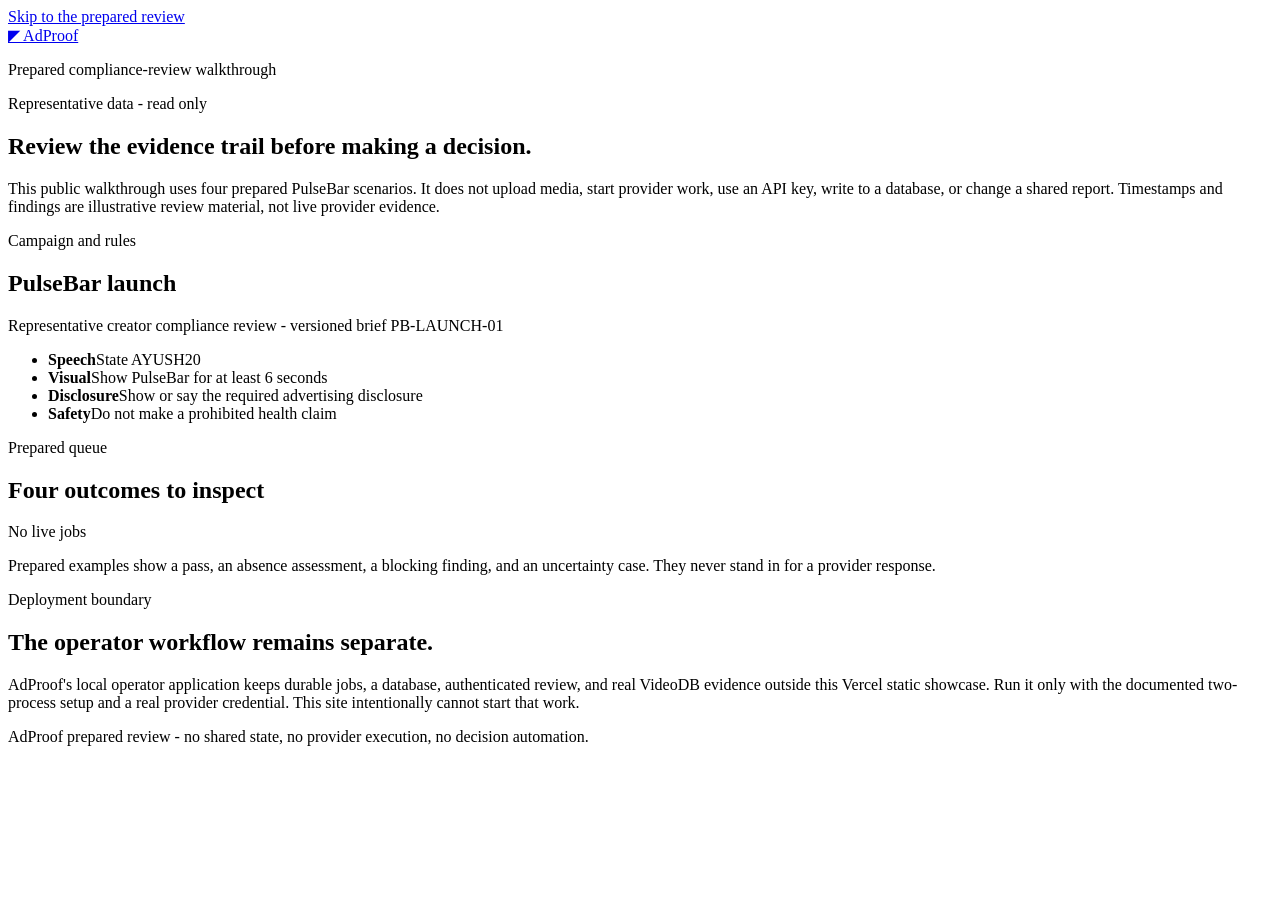
==== app/public/index.html @ 23cebc86 "Add prepared AdProof Vercel review showcase" ====
<!doctype html>
<html lang="en">
  <head>
    <meta charset="utf-8" />
    <meta name="viewport" content="width=device-width, initial-scale=1" />
    <meta
      name="description"
      content="A prepared, read-only AdProof review walkthrough for representative PulseBar scenarios."
    />
    <title>AdProof - prepared compliance review</title>
    <link rel="stylesheet" href="/showcase.css" />
  </head>
  <body>
    <a class="skip-link" href="#review">Skip to the prepared review</a>
    <header class="site-header">
      <div class="masthead">
        <a class="brand" href="/" aria-label="AdProof prepared review home">
          <span aria-hidden="true">◤</span> AdProof
        </a>
        <p>Prepared compliance-review walkthrough</p>
      </div>
    </header>

    <main id="review" class="page-shell">
      <section class="prepared-notice" aria-labelledby="prepared-title">
        <div>
          <p class="eyebrow">Representative data - read only</p>
          <h1 id="prepared-title">Review the evidence trail before making a decision.</h1>
        </div>
        <p>
          This public walkthrough uses four prepared PulseBar scenarios. It does not upload media,
          start provider work, use an API key, write to a database, or change a shared report.
          Timestamps and findings are illustrative review material, not live provider evidence.
        </p>
      </section>

      <section class="campaign-context" aria-labelledby="campaign-heading">
        <div>
          <p class="eyebrow">Campaign and rules</p>
          <h2 id="campaign-heading">PulseBar launch</h2>
          <p class="muted">Representative creator compliance review - versioned brief PB-LAUNCH-01</p>
        </div>
        <ul class="rule-summary" aria-label="Representative rule set">
          <li><strong>Speech</strong><span>State AYUSH20</span></li>
          <li><strong>Visual</strong><span>Show PulseBar for at least 6 seconds</span></li>
          <li><strong>Disclosure</strong><span>Show or say the required advertising disclosure</span></li>
          <li><strong>Safety</strong><span>Do not make a prohibited health claim</span></li>
        </ul>
      </section>

      <section class="review-workspace" aria-label="Prepared submission review">
        <aside class="queue-panel">
          <div class="section-heading">
            <div>
              <p class="eyebrow">Prepared queue</p>
              <h2>Four outcomes to inspect</h2>
            </div>
            <span class="chip neutral">No live jobs</span>
          </div>
          <div id="scenario-list" class="scenario-list" role="tablist" aria-label="Prepared PulseBar scenarios"></div>
          <p class="queue-footnote">
            Prepared examples show a pass, an absence assessment, a blocking finding, and an
            uncertainty case. They never stand in for a provider response.
          </p>
        </aside>

        <article class="report-panel" aria-live="polite">
          <div id="report"></div>
        </article>
      </section>

      <section class="boundary" aria-labelledby="boundary-heading">
        <div>
          <p class="eyebrow">Deployment boundary</p>
          <h2 id="boundary-heading">The operator workflow remains separate.</h2>
        </div>
        <p>
          AdProof's local operator application keeps durable jobs, a database, authenticated review,
          and real VideoDB evidence outside this Vercel static showcase. Run it only with the documented
          two-process setup and a real provider credential. This site intentionally cannot start that work.
        </p>
      </section>
    </main>

    <footer>
      <p>AdProof prepared review - no shared state, no provider execution, no decision automation.</p>
    </footer>
    <script src="/prepared-scenarios.js"></script>
  </body>
</html>
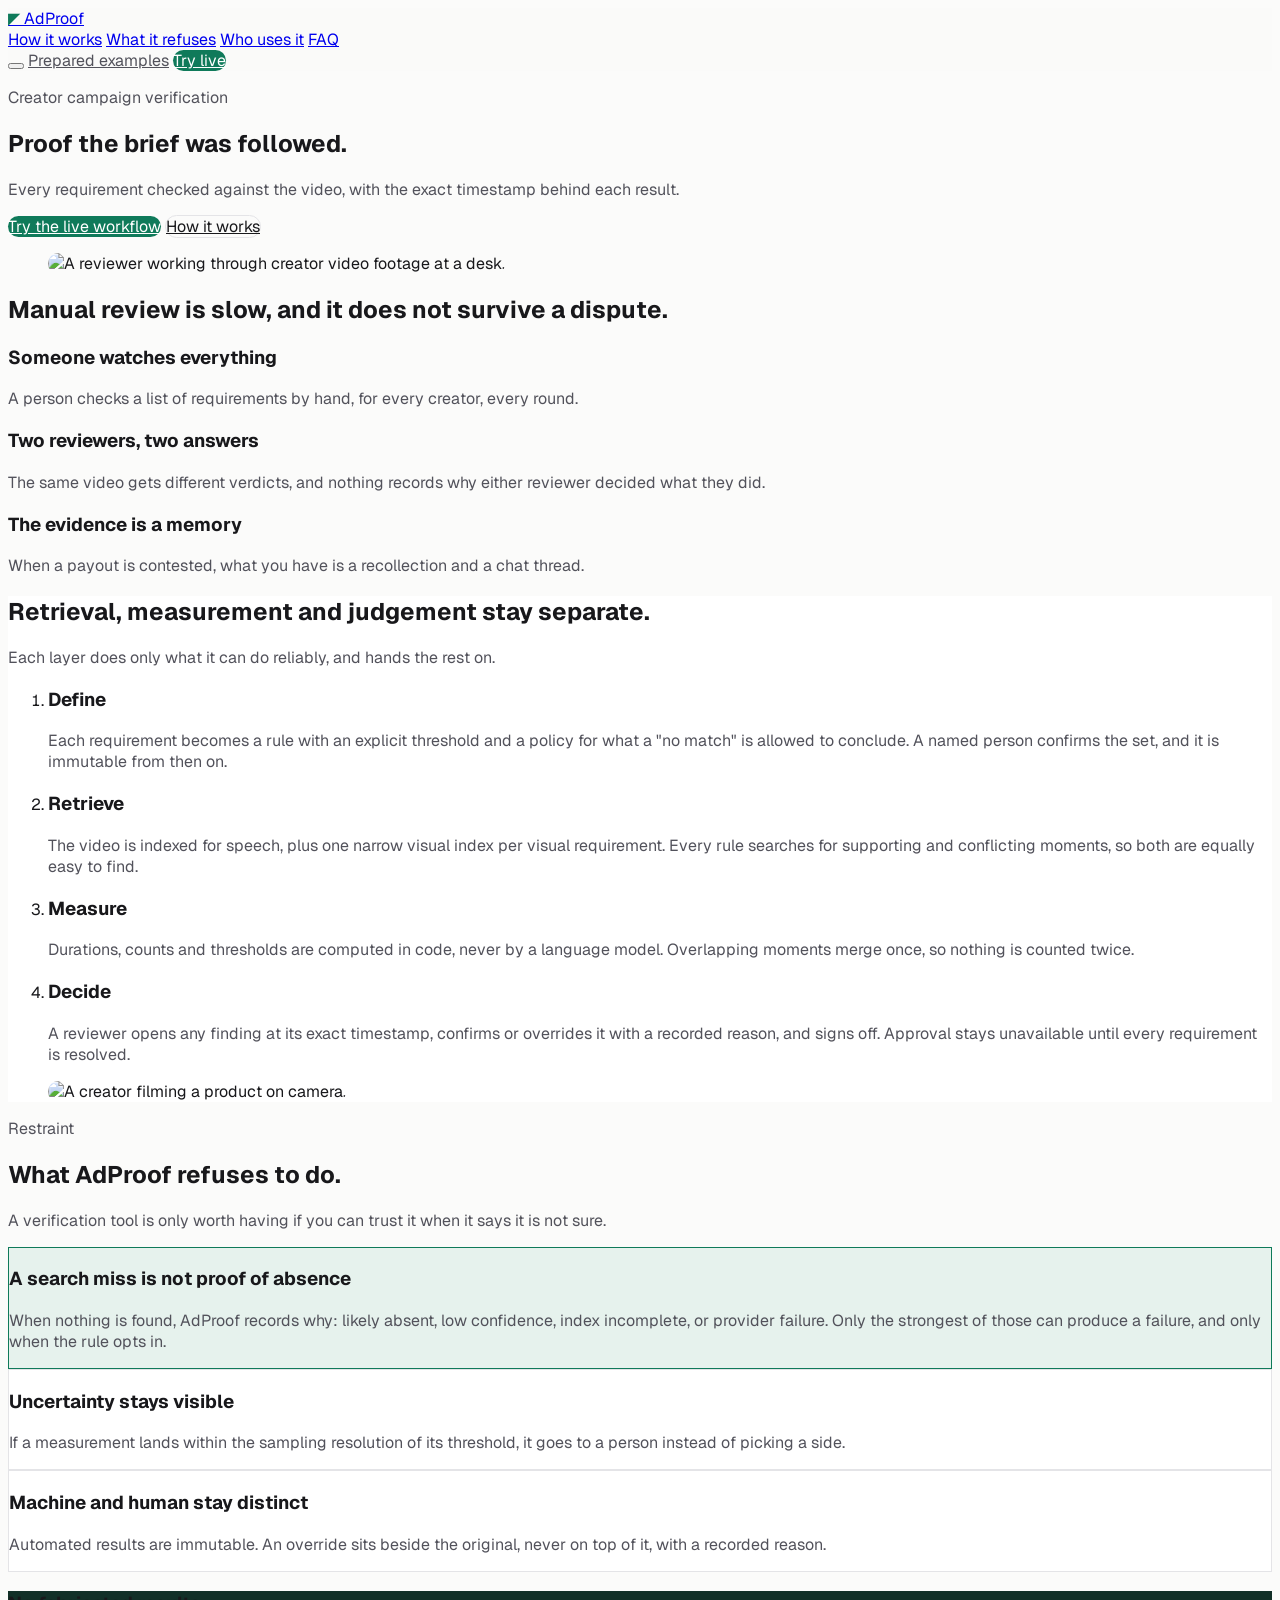
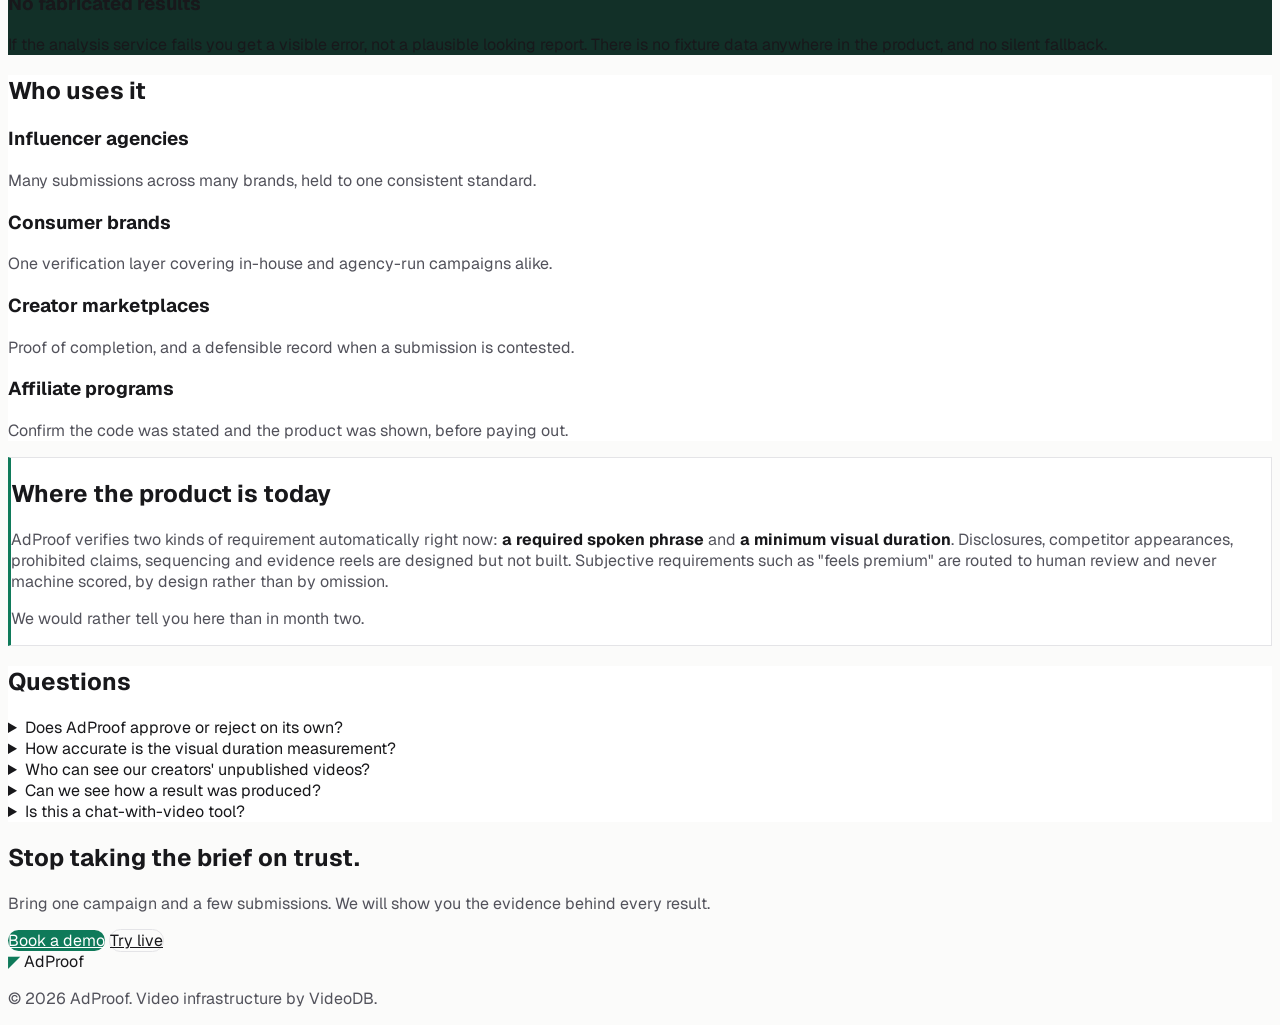
==== commit 853cbe33: "Ship durable live AdProof verification workflow" ====
--- a/app/public/index.html
+++ b/app/public/index.html
@@ -1,90 +1,371 @@
-<!doctype html>
-<html lang="en">
-  <head>
-    <meta charset="utf-8" />
-    <meta name="viewport" content="width=device-width, initial-scale=1" />
-    <meta
-      name="description"
-      content="A prepared, read-only AdProof review walkthrough for representative PulseBar scenarios."
-    />
-    <title>AdProof - prepared compliance review</title>
-    <link rel="stylesheet" href="/showcase.css" />
-  </head>
-  <body>
-    <a class="skip-link" href="#review">Skip to the prepared review</a>
-    <header class="site-header">
-      <div class="masthead">
-        <a class="brand" href="/" aria-label="AdProof prepared review home">
-          <span aria-hidden="true">◤</span> AdProof
-        </a>
-        <p>Prepared compliance-review walkthrough</p>
-      </div>
-    </header>
-
-    <main id="review" class="page-shell">
-      <section class="prepared-notice" aria-labelledby="prepared-title">
+<!DOCTYPE html>
+<html lang="en" class="scroll-smooth">
+<head>
+<meta charset="UTF-8">
+<meta name="viewport" content="width=device-width, initial-scale=1.0">
+<link rel="icon" href="data:image/svg+xml,%3Csvg xmlns=%27http://www.w3.org/2000/svg%27 viewBox=%270 0 16 16%27%3E%3Crect x=%274%27 y=%272%27 width=%275%27 height=%2712%27 rx=%271%27 fill=%27%230F7A5A%27/%3E%3C/svg%3E" />
+<title>AdProof - Proof the brief was followed</title>
+<meta name="description" content="AdProof checks creator videos against agreed campaign requirements and returns the timestamped moment behind every result.">
+<meta property="og:title" content="AdProof">
+<meta property="og:description" content="Timestamped evidence for every campaign requirement. Deterministic measurement, honest uncertainty, full audit trail.">
+<meta property="og:type" content="website">
+<meta name="twitter:card" content="summary_large_image">
+
+<script src="https://cdn.tailwindcss.com"></script>
+<link rel="preconnect" href="https://fonts.googleapis.com">
+<link rel="preconnect" href="https://fonts.gstatic.com" crossorigin>
+<link href="https://fonts.googleapis.com/css2?family=Geist:wght@400;500;600;700&family=Geist+Mono:wght@400;500&display=swap" rel="stylesheet">
+<link rel="stylesheet" href="https://unpkg.com/@phosphor-icons/web@2.1.1/src/regular/style.css">
+
+<script>
+tailwind.config = {
+  darkMode: 'class',
+  theme: {
+    extend: {
+      fontFamily: { sans: ['Geist','sans-serif'], mono: ['"Geist Mono"','monospace'] },
+      colors: {
+        // Single accent, locked for the whole page. Deep desaturated green:
+        // reads as "verified" without the AI-purple/blue-glow default.
+        accent: { DEFAULT: '#0F7A5A', hover: '#0C6349', soft: '#E6F2ED' },
+      },
+      borderRadius: { DEFAULT: '12px', lg: '12px', xl: '12px', '2xl': '12px' },
+      maxWidth: { shell: '1200px' },
+    }
+  }
+}
+</script>
+
+<style>
+/* One radius scale (12px), one accent, one neutral family (zinc). */
+:root {
+  --bg:#FBFBFA; --surface:#FFFFFF; --text:#18181B; --text-2:#52525B;
+  --line:#E4E4E7; --accent:#0F7A5A; --accent-soft:#E6F2ED;
+}
+.dark {
+  --bg:#0C0C0D; --surface:#151517; --text:#FAFAFA; --text-2:#A1A1AA;
+  --line:#26262A; --accent:#3FBF93; --accent-soft:#12251E;
+}
+body { background:var(--bg); color:var(--text); font-family:Geist, sans-serif; -webkit-font-smoothing:antialiased; }
+.surface { background:var(--surface); border:1px solid var(--line); }
+.hair { border-color:var(--line); }
+.t2 { color:var(--text-2); }
+.acc { color:var(--accent); }
+
+.reveal { opacity:0; transform:translateY(18px); transition:opacity .7s cubic-bezier(.16,1,.3,1), transform .7s cubic-bezier(.16,1,.3,1); }
+.reveal.in { opacity:1; transform:none; }
+@media (prefers-reduced-motion: reduce) {
+  .reveal { opacity:1; transform:none; transition:none; }
+  html { scroll-behavior:auto; }
+}
+
+.btn { border-radius:12px; transition:transform .15s ease, background-color .15s ease; }
+.btn:active { transform:translateY(1px); }
+.btn-primary { background:var(--accent); color:#fff; }
+.btn-primary:hover { background:#0C6349; }
+.dark .btn-primary:hover { background:#57D3A7; }
+.btn-ghost { border:1px solid var(--line); color:var(--text); }
+.btn-ghost:hover { background:var(--accent-soft); }
+
+a:focus-visible, button:focus-visible, summary:focus-visible {
+  outline:2px solid var(--accent); outline-offset:3px; border-radius:6px;
+}
+.skip { position:absolute; left:-9999px; }
+.skip:focus { left:12px; top:12px; z-index:60; padding:10px 14px; background:var(--surface); border:1px solid var(--line); border-radius:12px; }
+figure img { border-radius:12px; }
+</style>
+</head>
+
+<body>
+<a href="#main" class="skip">Skip to content</a>
+
+<!-- nav: single line, 64px -->
+<header class="sticky top-0 z-50 backdrop-blur-md hair border-b" style="background:color-mix(in srgb, var(--bg) 85%, transparent)">
+  <nav class="max-w-shell mx-auto px-6 h-16 flex items-center gap-8">
+    <a href="#" class="flex items-center gap-2 font-semibold tracking-tight">
+      <span class="acc text-lg leading-none">◤</span> AdProof
+    </a>
+    <div class="hidden md:flex items-center gap-6 text-[14px] t2">
+      <a href="#how" class="hover:text-[color:var(--text)] transition-colors">How it works</a>
+      <a href="#limits" class="hover:text-[color:var(--text)] transition-colors">What it refuses</a>
+      <a href="#who" class="hover:text-[color:var(--text)] transition-colors">Who uses it</a>
+      <a href="#faq" class="hover:text-[color:var(--text)] transition-colors">FAQ</a>
+    </div>
+    <div class="ml-auto flex items-center gap-2">
+      <button onclick="toggleDark()" aria-label="Toggle dark mode" class="p-2 rounded hover:bg-black/5 dark:hover:bg-white/10 transition-colors">
+        <i class="ph ph-sun hidden dark:inline text-[18px]" aria-hidden="true"></i>
+        <i class="ph ph-moon inline dark:hidden text-[18px]" aria-hidden="true"></i>
+      </button>
+      <a href="/examples" class="text-[14px] t2 px-3 py-2 hover:text-[color:var(--text)] transition-colors">Prepared examples</a>
+      <a href="/app?demo=1" class="btn btn-primary text-[14px] font-medium px-4 py-2">Try live</a>
+    </div>
+  </nav>
+</header>
+
+<main id="main">
+
+<!-- HERO: split. 4 text elements max, subtext under 20 words. -->
+<section class="max-w-shell mx-auto px-6 pt-16 pb-20 md:pt-24 md:pb-28 grid lg:grid-cols-[1.05fr_1fr] gap-14 lg:gap-20 items-center">
+  <div>
+    <p class="font-mono text-[11px] uppercase tracking-[0.16em] t2 mb-6">Creator campaign verification</p>
+    <h1 class="text-4xl md:text-5xl lg:text-6xl font-semibold tracking-tight leading-[1.05]">
+      Proof the brief was followed.
+    </h1>
+    <p class="mt-6 text-lg t2 leading-relaxed max-w-[42ch]">
+      Every requirement checked against the video, with the exact timestamp behind each result.
+    </p>
+    <div class="mt-9 flex flex-wrap gap-3">
+      <a href="/app?demo=1" class="btn btn-primary font-medium px-6 py-3">Try the live workflow</a>
+      <a href="#how" class="btn btn-ghost font-medium px-6 py-3">How it works</a>
+    </div>
+  </div>
+  <figure class="relative">
+    <img src="https://picsum.photos/seed/adproof-review-desk-editing/1200/1000"
+         alt="A reviewer working through creator video footage at a desk."
+         width="1200" height="1000" loading="eager"
+         class="w-full h-[380px] lg:h-[460px] object-cover" />
+  </figure>
+</section>
+
+<!-- PROBLEM: full-width statement, then asymmetric 2-col. -->
+<section class="border-t hair">
+  <div class="max-w-shell mx-auto px-6 py-24 md:py-28">
+    <div class="reveal grid lg:grid-cols-[1.2fr_1fr] gap-14 items-start">
+      <h2 class="text-3xl md:text-4xl font-semibold tracking-tight leading-tight max-w-[18ch]">
+        Manual review is slow, and it does not survive a dispute.
+      </h2>
+      <div class="space-y-7 pt-2">
         <div>
-          <p class="eyebrow">Representative data - read only</p>
-          <h1 id="prepared-title">Review the evidence trail before making a decision.</h1>
+          <h3 class="font-semibold mb-1.5">Someone watches everything</h3>
+          <p class="t2 text-[15px] leading-relaxed">A person checks a list of requirements by hand, for every creator, every round.</p>
         </div>
-        <p>
-          This public walkthrough uses four prepared PulseBar scenarios. It does not upload media,
-          start provider work, use an API key, write to a database, or change a shared report.
-          Timestamps and findings are illustrative review material, not live provider evidence.
-        </p>
-      </section>
-
-      <section class="campaign-context" aria-labelledby="campaign-heading">
-        <div>
-          <p class="eyebrow">Campaign and rules</p>
-          <h2 id="campaign-heading">PulseBar launch</h2>
-          <p class="muted">Representative creator compliance review - versioned brief PB-LAUNCH-01</p>
+        <div class="border-t hair pt-7">
+          <h3 class="font-semibold mb-1.5">Two reviewers, two answers</h3>
+          <p class="t2 text-[15px] leading-relaxed">The same video gets different verdicts, and nothing records why either reviewer decided what they did.</p>
         </div>
-        <ul class="rule-summary" aria-label="Representative rule set">
-          <li><strong>Speech</strong><span>State AYUSH20</span></li>
-          <li><strong>Visual</strong><span>Show PulseBar for at least 6 seconds</span></li>
-          <li><strong>Disclosure</strong><span>Show or say the required advertising disclosure</span></li>
-          <li><strong>Safety</strong><span>Do not make a prohibited health claim</span></li>
-        </ul>
-      </section>
-
-      <section class="review-workspace" aria-label="Prepared submission review">
-        <aside class="queue-panel">
-          <div class="section-heading">
-            <div>
-              <p class="eyebrow">Prepared queue</p>
-              <h2>Four outcomes to inspect</h2>
-            </div>
-            <span class="chip neutral">No live jobs</span>
+        <div class="border-t hair pt-7">
+          <h3 class="font-semibold mb-1.5">The evidence is a memory</h3>
+          <p class="t2 text-[15px] leading-relaxed">When a payout is contested, what you have is a recollection and a chat thread.</p>
+        </div>
+      </div>
+    </div>
+  </div>
+</section>
+
+<!-- HOW: vertical flow with verb labels, one supporting image. -->
+<section id="how" class="border-t hair" style="background:var(--surface)">
+  <div class="max-w-shell mx-auto px-6 py-24 md:py-28">
+    <h2 class="reveal text-3xl md:text-4xl font-semibold tracking-tight max-w-[20ch]">
+      Retrieval, measurement and judgement stay separate.
+    </h2>
+    <p class="reveal mt-4 t2 max-w-[62ch] leading-relaxed">
+      Each layer does only what it can do reliably, and hands the rest on.
+    </p>
+
+    <div class="mt-16 grid lg:grid-cols-[1fr_0.85fr] gap-14 items-start">
+      <ol class="space-y-10">
+        <li class="reveal flex gap-5">
+          <i class="ph ph-list-checks text-[22px] acc mt-0.5 shrink-0" aria-hidden="true"></i>
+          <div>
+            <h3 class="font-semibold text-lg mb-1.5">Define</h3>
+            <p class="t2 text-[15px] leading-relaxed max-w-[52ch]">Each requirement becomes a rule with an explicit threshold and a policy for what a "no match" is allowed to conclude. A named person confirms the set, and it is immutable from then on.</p>
           </div>
-          <div id="scenario-list" class="scenario-list" role="tablist" aria-label="Prepared PulseBar scenarios"></div>
-          <p class="queue-footnote">
-            Prepared examples show a pass, an absence assessment, a blocking finding, and an
-            uncertainty case. They never stand in for a provider response.
-          </p>
-        </aside>
-
-        <article class="report-panel" aria-live="polite">
-          <div id="report"></div>
-        </article>
-      </section>
-
-      <section class="boundary" aria-labelledby="boundary-heading">
-        <div>
-          <p class="eyebrow">Deployment boundary</p>
-          <h2 id="boundary-heading">The operator workflow remains separate.</h2>
-        </div>
-        <p>
-          AdProof's local operator application keeps durable jobs, a database, authenticated review,
-          and real VideoDB evidence outside this Vercel static showcase. Run it only with the documented
-          two-process setup and a real provider credential. This site intentionally cannot start that work.
-        </p>
-      </section>
-    </main>
-
-    <footer>
-      <p>AdProof prepared review - no shared state, no provider execution, no decision automation.</p>
-    </footer>
-    <script src="/prepared-scenarios.js"></script>
-  </body>
+        </li>
+        <li class="reveal flex gap-5">
+          <i class="ph ph-magnifying-glass text-[22px] acc mt-0.5 shrink-0" aria-hidden="true"></i>
+          <div>
+            <h3 class="font-semibold text-lg mb-1.5">Retrieve</h3>
+            <p class="t2 text-[15px] leading-relaxed max-w-[52ch]">The video is indexed for speech, plus one narrow visual index per visual requirement. Every rule searches for supporting and conflicting moments, so both are equally easy to find.</p>
+          </div>
+        </li>
+        <li class="reveal flex gap-5">
+          <i class="ph ph-ruler text-[22px] acc mt-0.5 shrink-0" aria-hidden="true"></i>
+          <div>
+            <h3 class="font-semibold text-lg mb-1.5">Measure</h3>
+            <p class="t2 text-[15px] leading-relaxed max-w-[52ch]">Durations, counts and thresholds are computed in code, never by a language model. Overlapping moments merge once, so nothing is counted twice.</p>
+          </div>
+        </li>
+        <li class="reveal flex gap-5">
+          <i class="ph ph-gavel text-[22px] acc mt-0.5 shrink-0" aria-hidden="true"></i>
+          <div>
+            <h3 class="font-semibold text-lg mb-1.5">Decide</h3>
+            <p class="t2 text-[15px] leading-relaxed max-w-[52ch]">A reviewer opens any finding at its exact timestamp, confirms or overrides it with a recorded reason, and signs off. Approval stays unavailable until every requirement is resolved.</p>
+          </div>
+        </li>
+      </ol>
+      <figure class="reveal lg:sticky lg:top-24">
+        <img src="https://picsum.photos/seed/adproof-creator-filming-product/900/1100"
+             alt="A creator filming a product on camera."
+             width="900" height="1100" loading="lazy"
+             class="w-full h-[420px] lg:h-[540px] object-cover" />
+      </figure>
+    </div>
+  </div>
+</section>
+
+<!-- LIMITS: asymmetric bento, cells carry visual variation. -->
+<section id="limits" class="border-t hair">
+  <div class="max-w-shell mx-auto px-6 py-24 md:py-28">
+    <p class="reveal font-mono text-[11px] uppercase tracking-[0.16em] t2 mb-5">Restraint</p>
+    <h2 class="reveal text-3xl md:text-4xl font-semibold tracking-tight max-w-[22ch]">
+      What AdProof refuses to do.
+    </h2>
+    <p class="reveal mt-4 t2 max-w-[58ch] leading-relaxed">
+      A verification tool is only worth having if you can trust it when it says it is not sure.
+    </p>
+
+    <div class="mt-14 grid md:grid-cols-3 md:grid-rows-2 gap-5">
+      <article class="reveal surface rounded p-7 md:col-span-2 md:row-span-1" style="background:var(--accent-soft); border-color:var(--accent)">
+        <h3 class="font-semibold text-lg mb-2">A search miss is not proof of absence</h3>
+        <p class="t2 text-[15px] leading-relaxed max-w-[62ch]">When nothing is found, AdProof records why: likely absent, low confidence, index incomplete, or provider failure. Only the strongest of those can produce a failure, and only when the rule opts in.</p>
+      </article>
+      <article class="reveal surface rounded p-7">
+        <h3 class="font-semibold text-lg mb-2">Uncertainty stays visible</h3>
+        <p class="t2 text-[15px] leading-relaxed">If a measurement lands within the sampling resolution of its threshold, it goes to a person instead of picking a side.</p>
+      </article>
+      <article class="reveal surface rounded p-7">
+        <h3 class="font-semibold text-lg mb-2">Machine and human stay distinct</h3>
+        <p class="t2 text-[15px] leading-relaxed">Automated results are immutable. An override sits beside the original, never on top of it, with a recorded reason.</p>
+      </article>
+      <article class="reveal rounded p-7 relative overflow-hidden md:col-span-2 text-white" style="background:#123028">
+        <h3 class="font-semibold text-lg mb-2">No fabricated results</h3>
+        <p class="text-[15px] leading-relaxed opacity-85 max-w-[62ch]">If the analysis service fails you get a visible error, not a plausible looking report. There is no fixture data anywhere in the product, and no silent fallback.</p>
+      </article>
+    </div>
+  </div>
+</section>
+
+<!-- WHO: two-column divided list, not equal cards. -->
+<section id="who" class="border-t hair" style="background:var(--surface)">
+  <div class="max-w-shell mx-auto px-6 py-24 md:py-28">
+    <h2 class="reveal text-3xl md:text-4xl font-semibold tracking-tight mb-12">Who uses it</h2>
+    <div class="grid md:grid-cols-2 gap-x-16">
+      <div class="reveal border-t hair py-7">
+        <h3 class="font-semibold mb-1.5">Influencer agencies</h3>
+        <p class="t2 text-[15px] leading-relaxed">Many submissions across many brands, held to one consistent standard.</p>
+      </div>
+      <div class="reveal border-t hair py-7">
+        <h3 class="font-semibold mb-1.5">Consumer brands</h3>
+        <p class="t2 text-[15px] leading-relaxed">One verification layer covering in-house and agency-run campaigns alike.</p>
+      </div>
+      <div class="reveal border-t hair py-7">
+        <h3 class="font-semibold mb-1.5">Creator marketplaces</h3>
+        <p class="t2 text-[15px] leading-relaxed">Proof of completion, and a defensible record when a submission is contested.</p>
+      </div>
+      <div class="reveal border-t hair py-7">
+        <h3 class="font-semibold mb-1.5">Affiliate programs</h3>
+        <p class="t2 text-[15px] leading-relaxed">Confirm the code was stated and the product was shown, before paying out.</p>
+      </div>
+    </div>
+  </div>
+</section>
+
+<!-- SCOPE: full-width honest callout. -->
+<section class="border-t hair">
+  <div class="max-w-[820px] mx-auto px-6 py-20">
+    <div class="reveal rounded p-8" style="border-left:3px solid var(--accent); background:var(--surface); border-top:1px solid var(--line); border-right:1px solid var(--line); border-bottom:1px solid var(--line)">
+      <h2 class="text-xl font-semibold mb-3">Where the product is today</h2>
+      <p class="t2 text-[15px] leading-relaxed">
+        AdProof verifies two kinds of requirement automatically right now:
+        <strong style="color:var(--text)">a required spoken phrase</strong> and
+        <strong style="color:var(--text)">a minimum visual duration</strong>.
+        Disclosures, competitor appearances, prohibited claims, sequencing and evidence reels are designed but not built.
+        Subjective requirements such as "feels premium" are routed to human review and never machine scored, by design rather than by omission.
+      </p>
+      <p class="t2 text-[15px] leading-relaxed mt-3">
+        We would rather tell you here than in month two.
+      </p>
+    </div>
+  </div>
+</section>
+
+<!-- FAQ: accordion. -->
+<section id="faq" class="border-t hair" style="background:var(--surface)">
+  <div class="max-w-[820px] mx-auto px-6 py-24 md:py-28">
+    <h2 class="reveal text-3xl md:text-4xl font-semibold tracking-tight mb-12">Questions</h2>
+    <div class="reveal divide-y hair border-y hair">
+      <details class="group py-5">
+        <summary class="flex items-center justify-between gap-4 cursor-pointer font-medium list-none">
+          Does AdProof approve or reject on its own?
+          <i class="ph ph-plus text-[16px] t2 transition-transform group-open:rotate-45 shrink-0" aria-hidden="true"></i>
+        </summary>
+        <p class="t2 text-[15px] leading-relaxed mt-3 max-w-[64ch]">No. It produces a recommendation with evidence, and your policy decides whether a person must sign off. It will never auto-reject on the strength of something it simply failed to find.</p>
+      </details>
+      <details class="group py-5">
+        <summary class="flex items-center justify-between gap-4 cursor-pointer font-medium list-none">
+          How accurate is the visual duration measurement?
+          <i class="ph ph-plus text-[16px] t2 transition-transform group-open:rotate-45 shrink-0" aria-hidden="true"></i>
+        </summary>
+        <p class="t2 text-[15px] leading-relaxed mt-3 max-w-[64ch]">Visual analysis samples a frame at a fixed interval, so measurements are accurate to roughly that interval, and that figure is shown next to every result. Anything falling within one interval of the threshold goes to a person instead of being guessed.</p>
+      </details>
+      <details class="group py-5">
+        <summary class="flex items-center justify-between gap-4 cursor-pointer font-medium list-none">
+          Who can see our creators' unpublished videos?
+          <i class="ph ph-plus text-[16px] t2 transition-transform group-open:rotate-45 shrink-0" aria-hidden="true"></i>
+        </summary>
+        <p class="t2 text-[15px] leading-relaxed mt-3 max-w-[64ch]">Only members of your workspace. Playback is proxied through AdProof behind a short-lived token bound to one person and one asset, and the underlying storage URL is never sent to a browser.</p>
+      </details>
+      <details class="group py-5">
+        <summary class="flex items-center justify-between gap-4 cursor-pointer font-medium list-none">
+          Can we see how a result was produced?
+          <i class="ph ph-plus text-[16px] t2 transition-transform group-open:rotate-45 shrink-0" aria-hidden="true"></i>
+        </summary>
+        <p class="t2 text-[15px] leading-relaxed mt-3 max-w-[64ch]">Every piece of evidence carries the query that retrieved it, the index it came from, the rule version applied and the raw provider response. Reports are versioned and history is append-only.</p>
+      </details>
+      <details class="group py-5">
+        <summary class="flex items-center justify-between gap-4 cursor-pointer font-medium list-none">
+          Is this a chat-with-video tool?
+          <i class="ph ph-plus text-[16px] t2 transition-transform group-open:rotate-45 shrink-0" aria-hidden="true"></i>
+        </summary>
+        <p class="t2 text-[15px] leading-relaxed mt-3 max-w-[64ch]">No, deliberately. The question it answers is narrow: did this submission satisfy the agreed requirements, and what evidence supports that conclusion?</p>
+      </details>
+    </div>
+  </div>
+</section>
+
+<!-- CTA -->
+<section id="demo" class="border-t hair">
+  <div class="max-w-[720px] mx-auto px-6 py-24 md:py-28 text-center reveal">
+    <h2 class="text-3xl md:text-5xl font-semibold tracking-tight leading-tight">Stop taking the brief on trust.</h2>
+    <p class="mt-5 t2 text-lg leading-relaxed">Bring one campaign and a few submissions. We will show you the evidence behind every result.</p>
+    <div class="mt-9 flex flex-wrap gap-3 justify-center">
+      <a href="mailto:hello@adproof.example?subject=AdProof%20demo" class="btn btn-primary font-medium px-7 py-3.5">Book a demo</a>
+      <a href="/app?demo=1" class="btn btn-ghost font-medium px-7 py-3.5">Try live</a>
+    </div>
+  </div>
+</section>
+
+</main>
+
+<footer class="border-t hair py-10">
+  <div class="max-w-shell mx-auto px-6 flex flex-wrap items-center justify-between gap-5">
+    <span class="flex items-center gap-2 font-semibold"><span class="acc">◤</span> AdProof</span>
+    <p class="text-[13px] t2">&copy; <span id="year"></span> AdProof. Video infrastructure by VideoDB.</p>
+  </div>
+</footer>
+
+<script>
+const prefersDark = window.matchMedia('(prefers-color-scheme: dark)').matches;
+const saved = localStorage.getItem('theme');
+if (saved === 'dark' || (!saved && prefersDark)) document.documentElement.classList.add('dark');
+function toggleDark() {
+  document.documentElement.classList.toggle('dark');
+  localStorage.setItem('theme', document.documentElement.classList.contains('dark') ? 'dark' : 'light');
+}
+document.getElementById('year').textContent = new Date().getFullYear();
+
+// MOTION_INTENSITY 3: scroll reveal only. Motivated by hierarchy, nothing loops.
+const reduce = window.matchMedia('(prefers-reduced-motion: reduce)').matches;
+if (!reduce) {
+  const io = new IntersectionObserver((entries) => {
+    entries.forEach((e) => { if (e.isIntersecting) { e.target.classList.add('in'); io.unobserve(e.target); } });
+  }, { threshold: 0.12, rootMargin: '0px 0px -40px 0px' });
+  document.querySelectorAll('.reveal').forEach((el, i) => {
+    el.style.transitionDelay = `${Math.min(i % 4, 3) * 60}ms`;
+    io.observe(el);
+  });
+} else {
+  document.querySelectorAll('.reveal').forEach((el) => el.classList.add('in'));
+}
+</script>
+</body>
 </html>
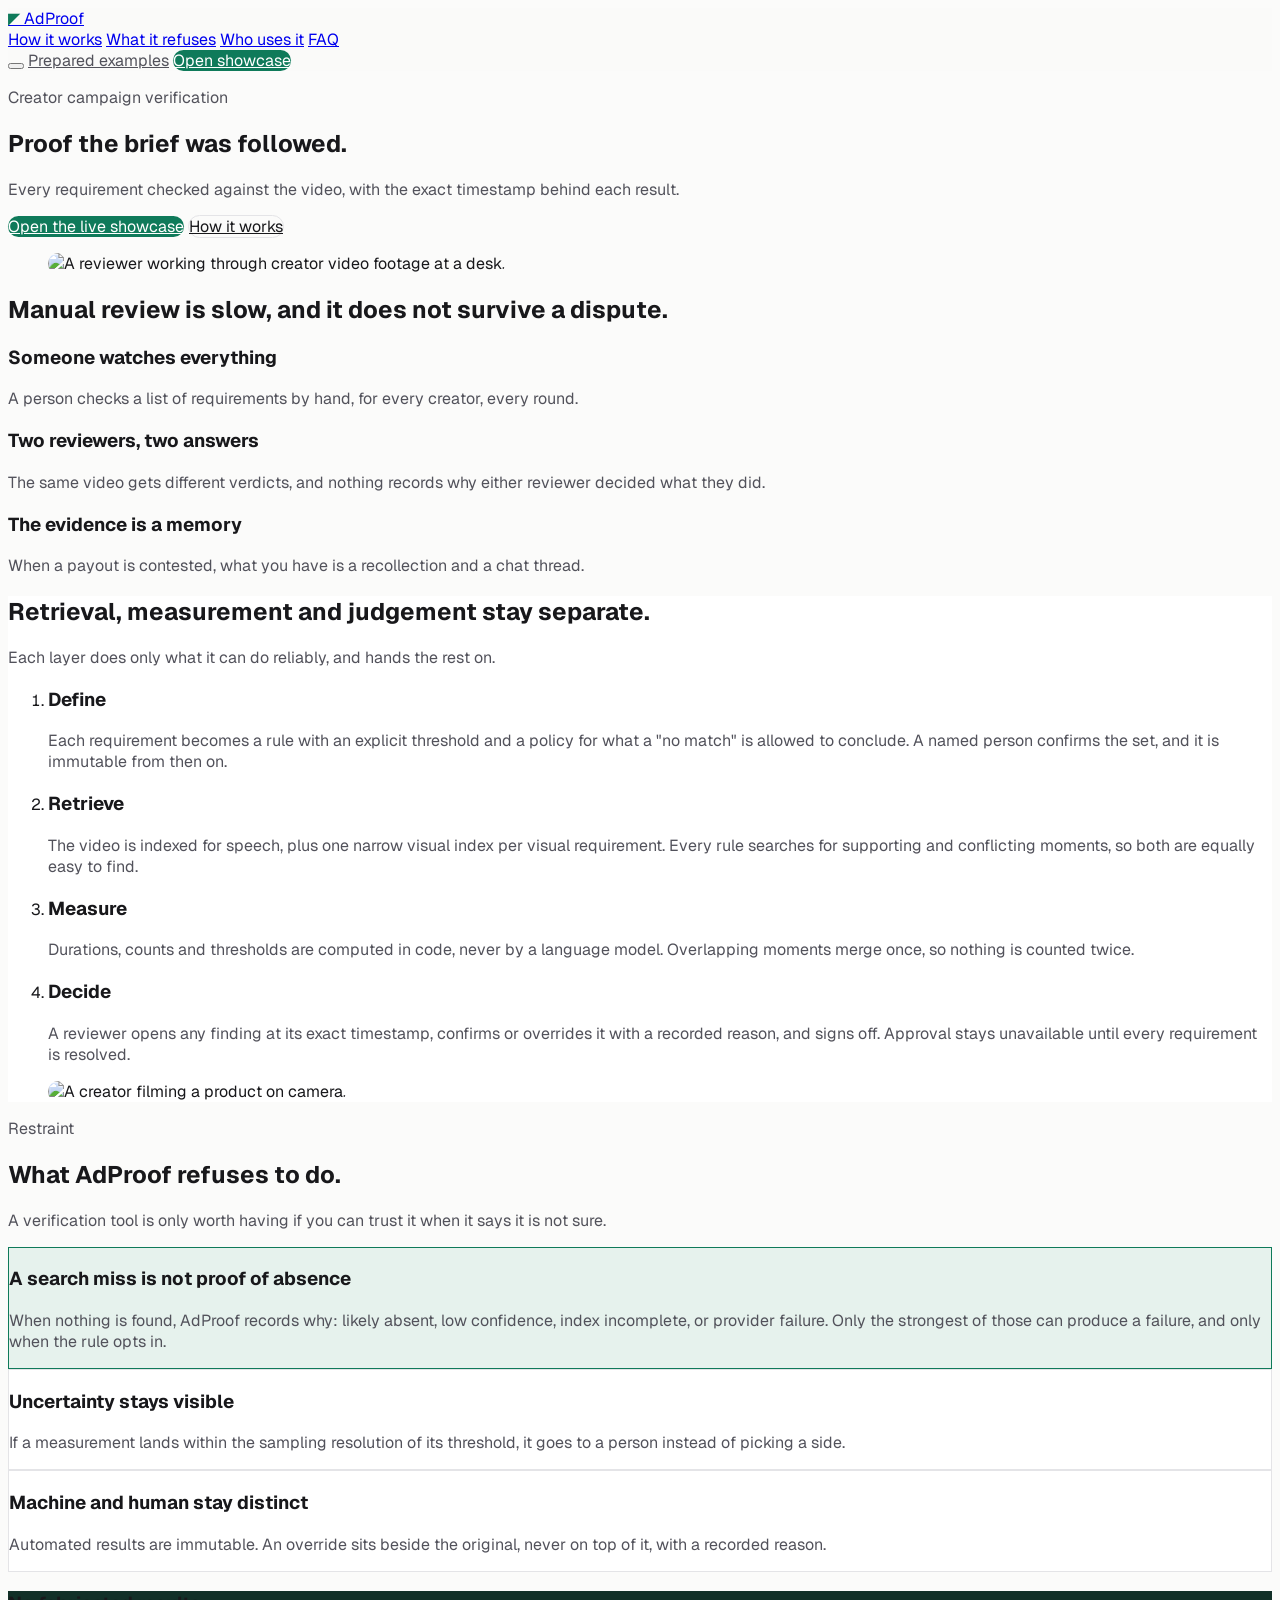
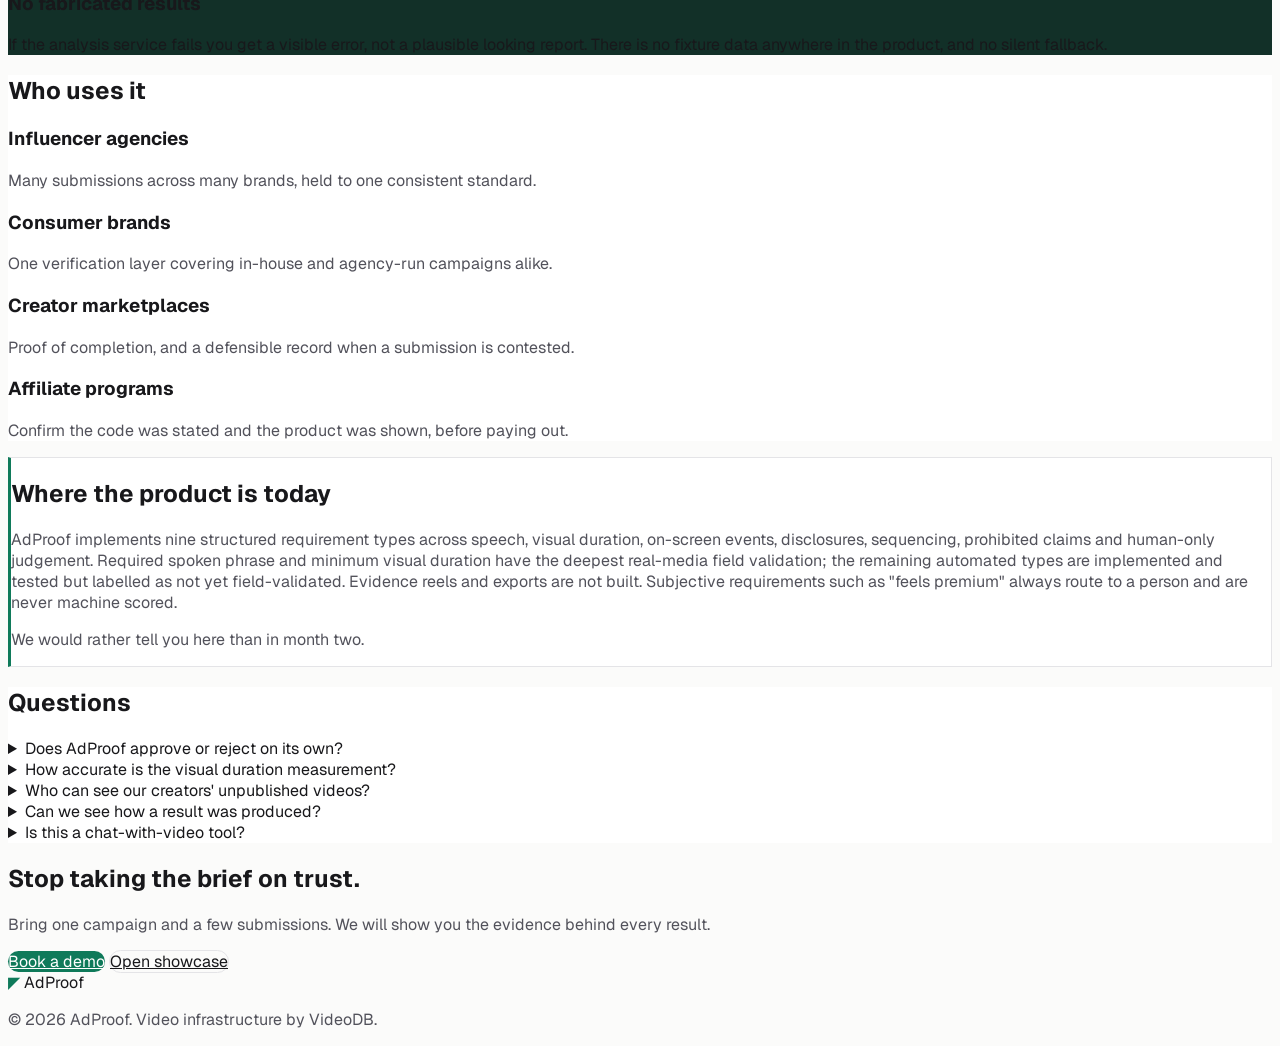
==== commit e388f212: "feat: add populated client showcase" ====
--- a/app/public/index.html
+++ b/app/public/index.html
@@ -96,7 +96,7 @@
         <i class="ph ph-moon inline dark:hidden text-[18px]" aria-hidden="true"></i>
       </button>
       <a href="/examples" class="text-[14px] t2 px-3 py-2 hover:text-[color:var(--text)] transition-colors">Prepared examples</a>
-      <a href="/app?demo=1" class="btn btn-primary text-[14px] font-medium px-4 py-2">Try live</a>
+      <a href="/app?demo=1" class="btn btn-primary text-[14px] font-medium px-4 py-2">Open showcase</a>
     </div>
   </nav>
 </header>
@@ -114,7 +114,7 @@
       Every requirement checked against the video, with the exact timestamp behind each result.
     </p>
     <div class="mt-9 flex flex-wrap gap-3">
-      <a href="/app?demo=1" class="btn btn-primary font-medium px-6 py-3">Try the live workflow</a>
+      <a href="/app?demo=1" class="btn btn-primary font-medium px-6 py-3">Open the live showcase</a>
       <a href="#how" class="btn btn-ghost font-medium px-6 py-3">How it works</a>
     </div>
   </div>
@@ -265,11 +265,14 @@
     <div class="reveal rounded p-8" style="border-left:3px solid var(--accent); background:var(--surface); border-top:1px solid var(--line); border-right:1px solid var(--line); border-bottom:1px solid var(--line)">
       <h2 class="text-xl font-semibold mb-3">Where the product is today</h2>
       <p class="t2 text-[15px] leading-relaxed">
-        AdProof verifies two kinds of requirement automatically right now:
-        <strong style="color:var(--text)">a required spoken phrase</strong> and
-        <strong style="color:var(--text)">a minimum visual duration</strong>.
-        Disclosures, competitor appearances, prohibited claims, sequencing and evidence reels are designed but not built.
-        Subjective requirements such as "feels premium" are routed to human review and never machine scored, by design rather than by omission.
+        AdProof implements nine structured requirement types across speech,
+        visual duration, on-screen events, disclosures, sequencing, prohibited
+        claims and human-only judgement. Required spoken phrase and minimum
+        visual duration have the deepest real-media field validation; the
+        remaining automated types are implemented and tested but labelled as
+        not yet field-validated. Evidence reels and exports are not built.
+        Subjective requirements such as "feels premium" always route to a
+        person and are never machine scored.
       </p>
       <p class="t2 text-[15px] leading-relaxed mt-3">
         We would rather tell you here than in month two.
@@ -329,7 +332,7 @@
     <p class="mt-5 t2 text-lg leading-relaxed">Bring one campaign and a few submissions. We will show you the evidence behind every result.</p>
     <div class="mt-9 flex flex-wrap gap-3 justify-center">
       <a href="mailto:hello@adproof.example?subject=AdProof%20demo" class="btn btn-primary font-medium px-7 py-3.5">Book a demo</a>
-      <a href="/app?demo=1" class="btn btn-ghost font-medium px-7 py-3.5">Try live</a>
+      <a href="/app?demo=1" class="btn btn-ghost font-medium px-7 py-3.5">Open showcase</a>
     </div>
   </div>
 </section>
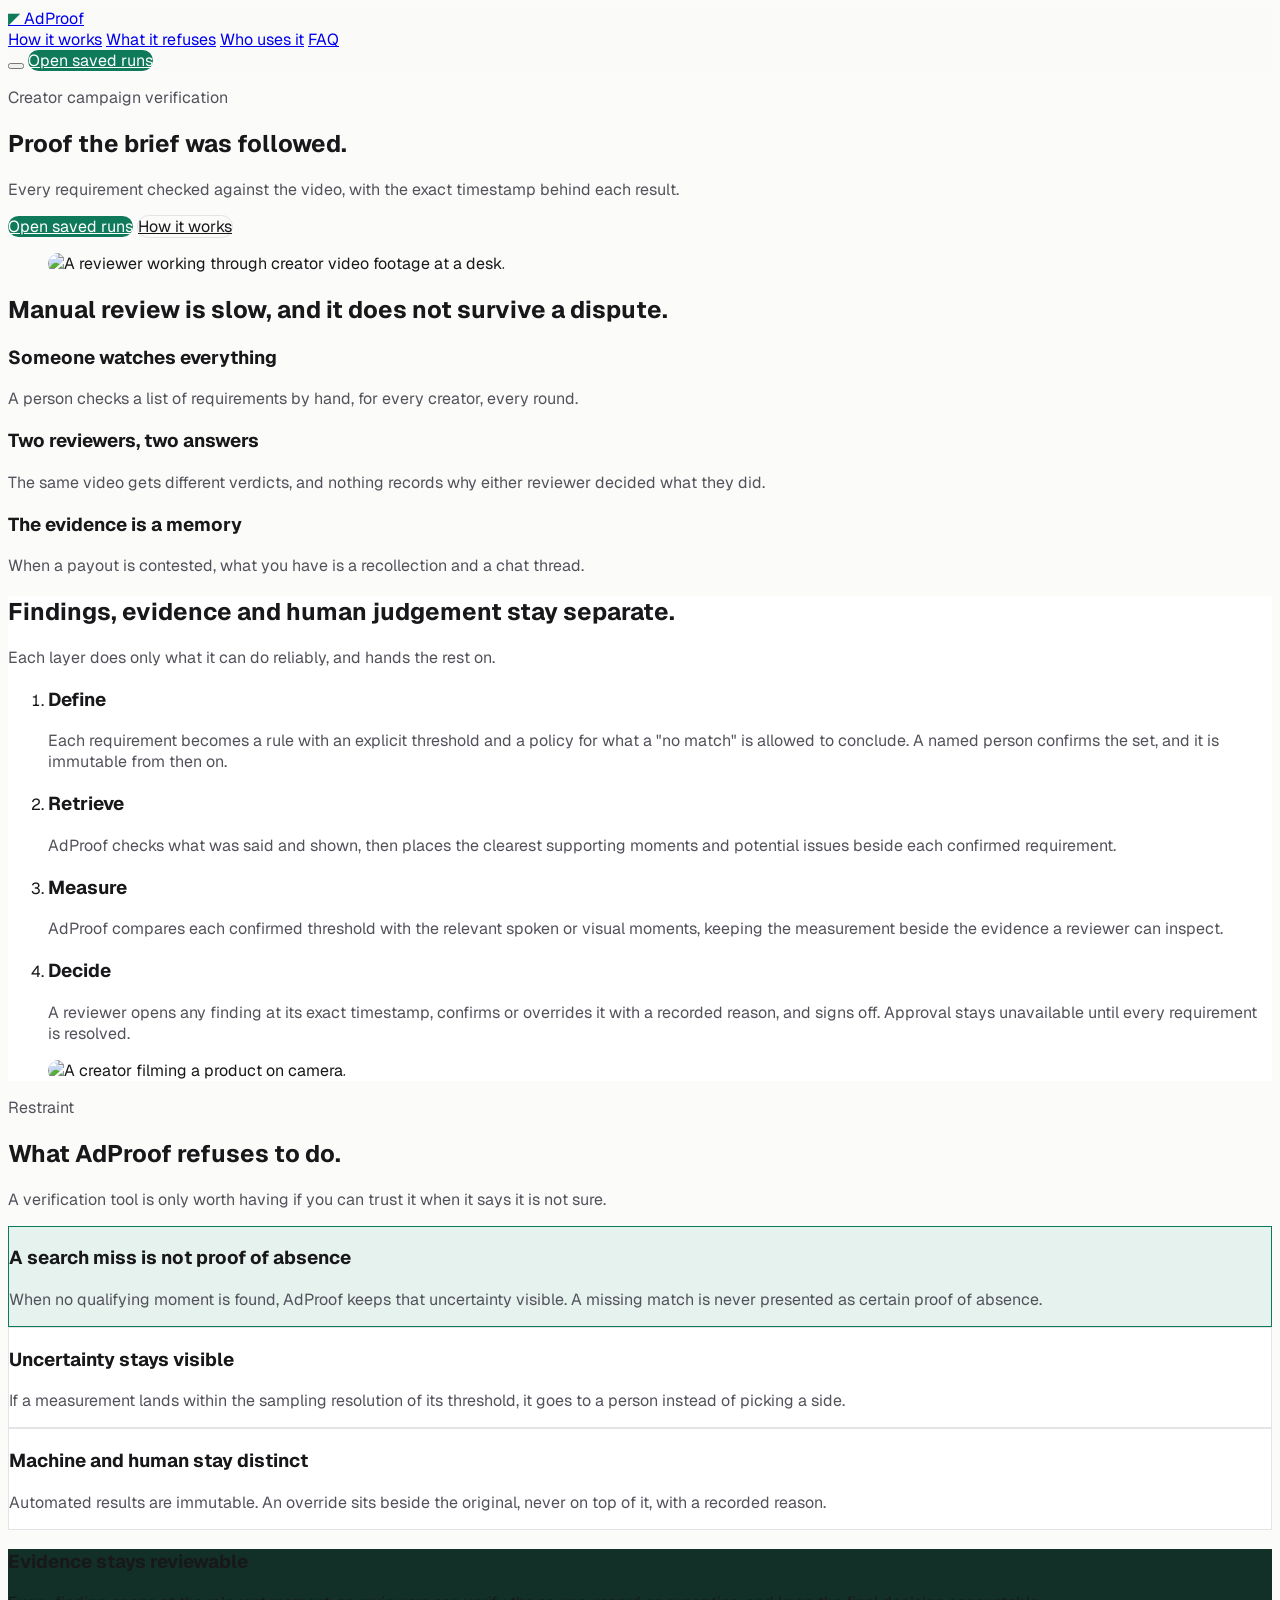
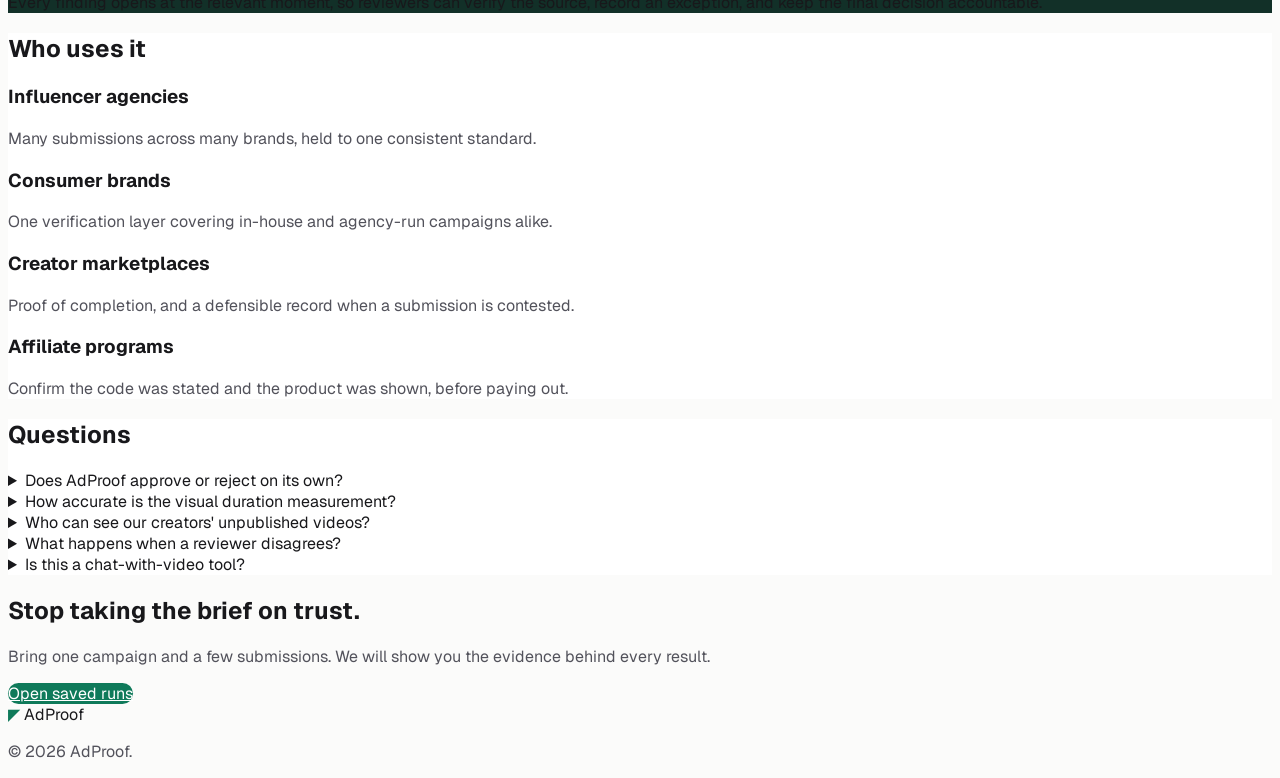
==== commit 14cd8fb6: "relaunch saved-run review workspace" ====
--- a/app/public/index.html
+++ b/app/public/index.html
@@ -7,7 +7,7 @@
 <title>AdProof - Proof the brief was followed</title>
 <meta name="description" content="AdProof checks creator videos against agreed campaign requirements and returns the timestamped moment behind every result.">
 <meta property="og:title" content="AdProof">
-<meta property="og:description" content="Timestamped evidence for every campaign requirement. Deterministic measurement, honest uncertainty, full audit trail.">
+<meta property="og:description" content="Timestamped evidence for every campaign requirement, with honest uncertainty and human review.">
 <meta property="og:type" content="website">
 <meta name="twitter:card" content="summary_large_image">
 
@@ -95,8 +95,7 @@
         <i class="ph ph-sun hidden dark:inline text-[18px]" aria-hidden="true"></i>
         <i class="ph ph-moon inline dark:hidden text-[18px]" aria-hidden="true"></i>
       </button>
-      <a href="/examples" class="text-[14px] t2 px-3 py-2 hover:text-[color:var(--text)] transition-colors">Prepared examples</a>
-      <a href="/app?demo=1" class="btn btn-primary text-[14px] font-medium px-4 py-2">Open showcase</a>
+      <a href="/app" class="btn btn-primary text-[14px] font-medium px-4 py-2">Open saved runs</a>
     </div>
   </nav>
 </header>
@@ -114,7 +113,7 @@
       Every requirement checked against the video, with the exact timestamp behind each result.
     </p>
     <div class="mt-9 flex flex-wrap gap-3">
-      <a href="/app?demo=1" class="btn btn-primary font-medium px-6 py-3">Open the live showcase</a>
+      <a href="/app" class="btn btn-primary font-medium px-6 py-3">Open saved runs</a>
       <a href="#how" class="btn btn-ghost font-medium px-6 py-3">How it works</a>
     </div>
   </div>
@@ -155,7 +154,7 @@
 <section id="how" class="border-t hair" style="background:var(--surface)">
   <div class="max-w-shell mx-auto px-6 py-24 md:py-28">
     <h2 class="reveal text-3xl md:text-4xl font-semibold tracking-tight max-w-[20ch]">
-      Retrieval, measurement and judgement stay separate.
+      Findings, evidence and human judgement stay separate.
     </h2>
     <p class="reveal mt-4 t2 max-w-[62ch] leading-relaxed">
       Each layer does only what it can do reliably, and hands the rest on.
@@ -174,14 +173,14 @@
           <i class="ph ph-magnifying-glass text-[22px] acc mt-0.5 shrink-0" aria-hidden="true"></i>
           <div>
             <h3 class="font-semibold text-lg mb-1.5">Retrieve</h3>
-            <p class="t2 text-[15px] leading-relaxed max-w-[52ch]">The video is indexed for speech, plus one narrow visual index per visual requirement. Every rule searches for supporting and conflicting moments, so both are equally easy to find.</p>
+            <p class="t2 text-[15px] leading-relaxed max-w-[52ch]">AdProof checks what was said and shown, then places the clearest supporting moments and potential issues beside each confirmed requirement.</p>
           </div>
         </li>
         <li class="reveal flex gap-5">
           <i class="ph ph-ruler text-[22px] acc mt-0.5 shrink-0" aria-hidden="true"></i>
           <div>
             <h3 class="font-semibold text-lg mb-1.5">Measure</h3>
-            <p class="t2 text-[15px] leading-relaxed max-w-[52ch]">Durations, counts and thresholds are computed in code, never by a language model. Overlapping moments merge once, so nothing is counted twice.</p>
+            <p class="t2 text-[15px] leading-relaxed max-w-[52ch]">AdProof compares each confirmed threshold with the relevant spoken or visual moments, keeping the measurement beside the evidence a reviewer can inspect.</p>
           </div>
         </li>
         <li class="reveal flex gap-5">
@@ -216,7 +215,7 @@
     <div class="mt-14 grid md:grid-cols-3 md:grid-rows-2 gap-5">
       <article class="reveal surface rounded p-7 md:col-span-2 md:row-span-1" style="background:var(--accent-soft); border-color:var(--accent)">
         <h3 class="font-semibold text-lg mb-2">A search miss is not proof of absence</h3>
-        <p class="t2 text-[15px] leading-relaxed max-w-[62ch]">When nothing is found, AdProof records why: likely absent, low confidence, index incomplete, or provider failure. Only the strongest of those can produce a failure, and only when the rule opts in.</p>
+        <p class="t2 text-[15px] leading-relaxed max-w-[62ch]">When no qualifying moment is found, AdProof keeps that uncertainty visible. A missing match is never presented as certain proof of absence.</p>
       </article>
       <article class="reveal surface rounded p-7">
         <h3 class="font-semibold text-lg mb-2">Uncertainty stays visible</h3>
@@ -227,8 +226,8 @@
         <p class="t2 text-[15px] leading-relaxed">Automated results are immutable. An override sits beside the original, never on top of it, with a recorded reason.</p>
       </article>
       <article class="reveal rounded p-7 relative overflow-hidden md:col-span-2 text-white" style="background:#123028">
-        <h3 class="font-semibold text-lg mb-2">No fabricated results</h3>
-        <p class="text-[15px] leading-relaxed opacity-85 max-w-[62ch]">If the analysis service fails you get a visible error, not a plausible looking report. There is no fixture data anywhere in the product, and no silent fallback.</p>
+        <h3 class="font-semibold text-lg mb-2">Evidence stays reviewable</h3>
+        <p class="text-[15px] leading-relaxed opacity-85 max-w-[62ch]">Every finding opens at the relevant moment, so reviewers can verify the source, record an exception, and keep the final decision accountable.</p>
       </article>
     </div>
   </div>
@@ -259,28 +258,6 @@
   </div>
 </section>
 
-<!-- SCOPE: full-width honest callout. -->
-<section class="border-t hair">
-  <div class="max-w-[820px] mx-auto px-6 py-20">
-    <div class="reveal rounded p-8" style="border-left:3px solid var(--accent); background:var(--surface); border-top:1px solid var(--line); border-right:1px solid var(--line); border-bottom:1px solid var(--line)">
-      <h2 class="text-xl font-semibold mb-3">Where the product is today</h2>
-      <p class="t2 text-[15px] leading-relaxed">
-        AdProof implements nine structured requirement types across speech,
-        visual duration, on-screen events, disclosures, sequencing, prohibited
-        claims and human-only judgement. Required spoken phrase and minimum
-        visual duration have the deepest real-media field validation; the
-        remaining automated types are implemented and tested but labelled as
-        not yet field-validated. Evidence reels and exports are not built.
-        Subjective requirements such as "feels premium" always route to a
-        person and are never machine scored.
-      </p>
-      <p class="t2 text-[15px] leading-relaxed mt-3">
-        We would rather tell you here than in month two.
-      </p>
-    </div>
-  </div>
-</section>
-
 <!-- FAQ: accordion. -->
 <section id="faq" class="border-t hair" style="background:var(--surface)">
   <div class="max-w-[820px] mx-auto px-6 py-24 md:py-28">
@@ -298,21 +275,21 @@
           How accurate is the visual duration measurement?
           <i class="ph ph-plus text-[16px] t2 transition-transform group-open:rotate-45 shrink-0" aria-hidden="true"></i>
         </summary>
-        <p class="t2 text-[15px] leading-relaxed mt-3 max-w-[64ch]">Visual analysis samples a frame at a fixed interval, so measurements are accurate to roughly that interval, and that figure is shown next to every result. Anything falling within one interval of the threshold goes to a person instead of being guessed.</p>
+        <p class="t2 text-[15px] leading-relaxed mt-3 max-w-[64ch]">Every duration result links to the exact measured moment. Borderline findings stay marked for human review instead of being forced into pass or fail.</p>
       </details>
       <details class="group py-5">
         <summary class="flex items-center justify-between gap-4 cursor-pointer font-medium list-none">
           Who can see our creators' unpublished videos?
           <i class="ph ph-plus text-[16px] t2 transition-transform group-open:rotate-45 shrink-0" aria-hidden="true"></i>
         </summary>
-        <p class="t2 text-[15px] leading-relaxed mt-3 max-w-[64ch]">Only members of your workspace. Playback is proxied through AdProof behind a short-lived token bound to one person and one asset, and the underlying storage URL is never sent to a browser.</p>
-      </details>
-      <details class="group py-5">
-        <summary class="flex items-center justify-between gap-4 cursor-pointer font-medium list-none">
-          Can we see how a result was produced?
-          <i class="ph ph-plus text-[16px] t2 transition-transform group-open:rotate-45 shrink-0" aria-hidden="true"></i>
-        </summary>
-        <p class="t2 text-[15px] leading-relaxed mt-3 max-w-[64ch]">Every piece of evidence carries the query that retrieved it, the index it came from, the rule version applied and the raw provider response. Reports are versioned and history is append-only.</p>
+        <p class="t2 text-[15px] leading-relaxed mt-3 max-w-[64ch]">Only authorized members of your workspace can open private submissions and their evidence.</p>
+      </details>
+      <details class="group py-5">
+        <summary class="flex items-center justify-between gap-4 cursor-pointer font-medium list-none">
+          What happens when a reviewer disagrees?
+          <i class="ph ph-plus text-[16px] t2 transition-transform group-open:rotate-45 shrink-0" aria-hidden="true"></i>
+        </summary>
+        <p class="t2 text-[15px] leading-relaxed mt-3 max-w-[64ch]">They can record an exception beside the original finding, cite the moment they reviewed, and keep the final decision separate.</p>
       </details>
       <details class="group py-5">
         <summary class="flex items-center justify-between gap-4 cursor-pointer font-medium list-none">
@@ -331,8 +308,7 @@
     <h2 class="text-3xl md:text-5xl font-semibold tracking-tight leading-tight">Stop taking the brief on trust.</h2>
     <p class="mt-5 t2 text-lg leading-relaxed">Bring one campaign and a few submissions. We will show you the evidence behind every result.</p>
     <div class="mt-9 flex flex-wrap gap-3 justify-center">
-      <a href="mailto:hello@adproof.example?subject=AdProof%20demo" class="btn btn-primary font-medium px-7 py-3.5">Book a demo</a>
-      <a href="/app?demo=1" class="btn btn-ghost font-medium px-7 py-3.5">Open showcase</a>
+      <a href="/app" class="btn btn-primary font-medium px-7 py-3.5">Open saved runs</a>
     </div>
   </div>
 </section>
@@ -342,7 +318,7 @@
 <footer class="border-t hair py-10">
   <div class="max-w-shell mx-auto px-6 flex flex-wrap items-center justify-between gap-5">
     <span class="flex items-center gap-2 font-semibold"><span class="acc">◤</span> AdProof</span>
-    <p class="text-[13px] t2">&copy; <span id="year"></span> AdProof. Video infrastructure by VideoDB.</p>
+    <p class="text-[13px] t2">&copy; <span id="year"></span> AdProof.</p>
   </div>
 </footer>
 
